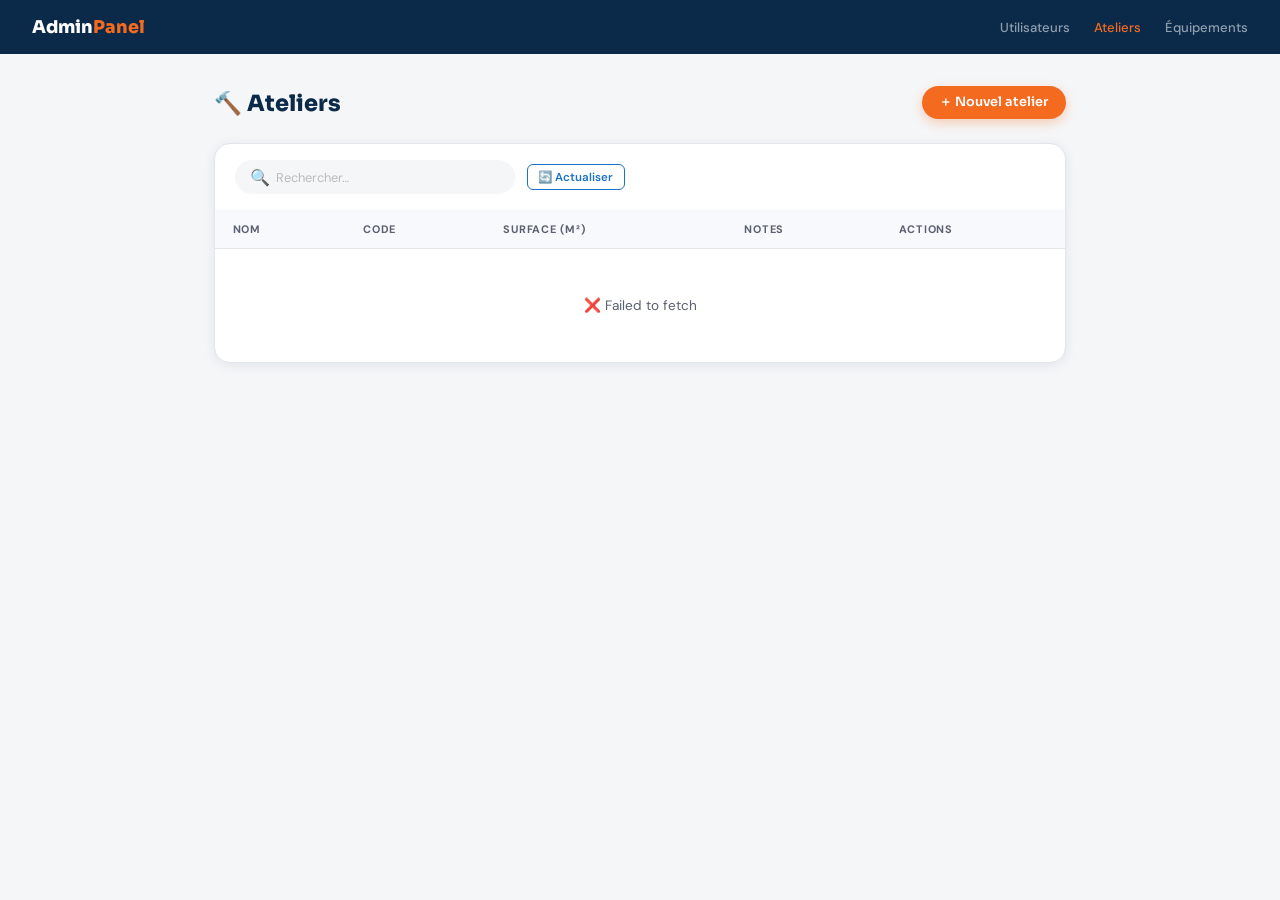
==== ateliers.html @ e9a4a631 "Add files via upload" ====
<!DOCTYPE html>
<html lang="fr">
<head>
  <meta charset="UTF-8" />
  <meta name="viewport" content="width=device-width, initial-scale=1.0" />
  <title>Ateliers</title>
  <link href="https://fonts.googleapis.com/css2?family=Sora:wght@600;700;800&family=DM+Sans:wght@400;500;600&display=swap" rel="stylesheet" />
  <style>
    :root {
      --orange: #F46A1F;
      --orange-pale: #FFF0E6;
      --bleu: #1A73C8;
      --bleu-pale: #E8F3FB;
      --bleu-nuit: #0B2A4A;
      --blanc: #FFFFFF;
      --gris: #F5F6F8;
      --gris-bord: #E2E5EA;
      --gris-texte: #5A6070;
      --noir: #1A1F2E;
      --vert-pale: #E6F9F0;
      --vert: #27AE60;
      --rouge-pale: #FDECEA;
      --rouge: #E74C3C;
      --font-titre: 'Sora', sans-serif;
      --font: 'DM Sans', sans-serif;
      --r: 10px;
      --r-lg: 16px;
      --shadow: 0 2px 12px rgba(11,42,74,.09);
      --shadow-md: 0 6px 24px rgba(11,42,74,.13);
    }
    *, *::before, *::after { box-sizing: border-box; margin: 0; padding: 0; }
    body { font-family: var(--font); background: var(--gris); color: var(--noir); min-height: 100vh; }
    a { color: inherit; text-decoration: none; }
    button { font-family: inherit; cursor: pointer; border: none; background: none; }
    input, textarea { font-family: inherit; font-size: inherit; }

    /* ── Header ── */
    .header {
      background: var(--bleu-nuit);
      padding: 1rem 2rem;
      display: flex; align-items: center; justify-content: space-between;
    }
    .header__logo { font-family: var(--font-titre); font-size: 1.1rem; font-weight: 800; color: var(--blanc); }
    .header__logo span { color: var(--orange); }
    .header__nav { display: flex; gap: 1.5rem; }
    .header__nav a { font-size: .82rem; color: rgba(255,255,255,.55); font-weight: 500; transition: color .2s; }
    .header__nav a:hover, .header__nav a.actif { color: var(--blanc); }
    .header__nav a.actif { color: var(--orange); }

    /* ── Page ── */
    .page { max-width: 900px; margin: 2rem auto; padding: 0 1.5rem 3rem; }

    .page-titre {
      font-family: var(--font-titre); font-size: 1.4rem; font-weight: 800;
      color: var(--bleu-nuit); margin-bottom: 1.5rem;
      display: flex; align-items: center; justify-content: space-between;
    }

    /* ── Boutons ── */
    .btn {
      display: inline-flex; align-items: center; gap: .35rem;
      padding: .5rem 1.1rem; border-radius: 999px;
      font-size: .8rem; font-weight: 600; transition: all .2s; cursor: pointer;
    }
    .btn-primaire { background: var(--orange); color: var(--blanc); box-shadow: 0 4px 12px rgba(244,106,31,.3); }
    .btn-primaire:hover { filter: brightness(1.08); transform: translateY(-1px); }
    .btn-secondaire { background: var(--blanc); color: var(--bleu); border: 1.5px solid var(--bleu); }
    .btn-secondaire:hover { background: var(--bleu); color: var(--blanc); }
    .btn-danger { background: var(--rouge-pale); color: var(--rouge); border: 1.5px solid #f5c6c6; }
    .btn-danger:hover { background: var(--rouge); color: var(--blanc); }
    .btn-sm { padding: .28rem .65rem; font-size: .72rem; border-radius: 6px; }

    /* ── Carte table ── */
    .card {
      background: var(--blanc); border-radius: var(--r-lg);
      box-shadow: var(--shadow); border: 1px solid var(--gris-bord); overflow: hidden;
    }
    .card-header {
      padding: 1rem 1.25rem; border-bottom: 1px solid var(--gris);
      display: flex; align-items: center; gap: .75rem; flex-wrap: wrap;
    }
    .search {
      display: flex; align-items: center; gap: .4rem;
      background: var(--gris); border: 1.5px solid transparent;
      border-radius: 999px; padding: .35rem .85rem; flex: 1; max-width: 280px;
      transition: all .2s;
    }
    .search:focus-within { border-color: var(--bleu); background: var(--blanc); box-shadow: 0 0 0 3px rgba(26,115,200,.1); }
    .search input { border: none; background: transparent; outline: none; font-size: .8rem; width: 100%; color: var(--noir); }
    .search input::placeholder { color: #bbb; }

    /* ── Table ── */
    table { width: 100%; border-collapse: collapse; font-size: .83rem; }
    thead { background: #F8F9FC; }
    thead th {
      padding: .7rem 1.1rem; text-align: left;
      font-size: .68rem; font-weight: 700; color: var(--gris-texte);
      letter-spacing: .07em; text-transform: uppercase;
      border-bottom: 1px solid var(--gris-bord); white-space: nowrap;
    }
    tbody tr { border-bottom: 1px solid var(--gris); transition: background .15s; }
    tbody tr:last-child { border-bottom: none; }
    tbody tr:hover { background: #F8FBFF; }
    td { padding: .8rem 1.1rem; vertical-align: middle; }
    td.nom-cell { font-weight: 600; color: var(--bleu-nuit); }
    td.code-cell { font-family: 'Courier New', monospace; font-size: .75rem; color: var(--gris-texte); }
    td.muted { color: var(--gris-texte); font-size: .8rem; }
    .actions { display: flex; gap: .35rem; }

    .empty { text-align: center; padding: 3rem; color: var(--gris-texte); font-size: .85rem; }
    .spinner-wrap { text-align: center; padding: 3rem; }
    .spinner {
      display: inline-block; width: 26px; height: 26px;
      border: 3px solid var(--gris-bord); border-top-color: var(--orange);
      border-radius: 50%; animation: spin .7s linear infinite;
    }
    @keyframes spin { to { transform: rotate(360deg); } }

    /* ── Modal ── */
    .overlay {
      position: fixed; inset: 0; background: rgba(11,42,74,.5);
      backdrop-filter: blur(4px); display: flex; align-items: center; justify-content: center;
      z-index: 1000; opacity: 0; pointer-events: none; transition: opacity .25s;
    }
    .overlay.ouvert { opacity: 1; pointer-events: all; }
    .modal {
      background: var(--blanc); border-radius: var(--r-lg); width: 100%; max-width: 440px;
      box-shadow: var(--shadow-md);
      transform: translateY(12px) scale(.97); transition: transform .25s;
    }
    .overlay.ouvert .modal { transform: none; }
    .modal-header {
      padding: 1.25rem 1.5rem 1rem; border-bottom: 1px solid var(--gris);
      display: flex; align-items: center; justify-content: space-between;
    }
    .modal-header h2 { font-family: var(--font-titre); font-size: .95rem; font-weight: 700; color: var(--bleu-nuit); }
    .modal-close {
      width: 28px; height: 28px; border-radius: 50%; background: var(--gris);
      display: flex; align-items: center; justify-content: center;
      font-size: .8rem; color: var(--gris-texte); transition: all .2s;
    }
    .modal-close:hover { background: var(--rouge-pale); color: var(--rouge); }
    .modal-body { padding: 1.25rem 1.5rem; display: flex; flex-direction: column; gap: .85rem; }
    .modal-footer { padding: .85rem 1.5rem 1.25rem; display: flex; gap: .6rem; justify-content: flex-end; }

    .champ { display: flex; flex-direction: column; gap: .35rem; }
    .champ label { font-size: .75rem; font-weight: 600; color: var(--bleu-nuit); }
    .champ input, .champ textarea {
      padding: .55rem .8rem; border: 1.5px solid var(--gris-bord);
      border-radius: var(--r); font-size: .85rem; color: var(--noir); outline: none;
      transition: border-color .15s;
    }
    .champ input:focus, .champ textarea:focus { border-color: var(--bleu); box-shadow: 0 0 0 3px rgba(26,115,200,.1); }
    .champ textarea { min-height: 72px; resize: vertical; }
    .champ .erreur-msg { font-size: .7rem; color: var(--rouge); }
    .champ input.err { border-color: var(--rouge); }

    /* ── Confirm ── */
    .confirm-box {
      background: var(--blanc); border-radius: var(--r-lg); padding: 1.75rem;
      max-width: 340px; width: 100%; text-align: center; box-shadow: var(--shadow-md);
      transform: scale(.95); transition: transform .25s;
    }
    .overlay.ouvert .confirm-box { transform: scale(1); }
    .confirm-box .icon { font-size: 2rem; margin-bottom: .75rem; }
    .confirm-box h3 { font-family: var(--font-titre); font-size: .95rem; font-weight: 700; margin-bottom: .4rem; color: var(--bleu-nuit); }
    .confirm-box p { font-size: .8rem; color: var(--gris-texte); margin-bottom: 1.25rem; line-height: 1.5; }
    .confirm-box .actions { justify-content: center; }

    /* ── Toasts ── */
    .toasts { position: fixed; bottom: 1.25rem; right: 1.25rem; display: flex; flex-direction: column; gap: .4rem; z-index: 2000; }
    .toast {
      padding: .65rem 1rem; border-radius: var(--r); font-size: .8rem; font-weight: 500;
      display: flex; align-items: center; gap: .5rem; min-width: 220px;
      box-shadow: var(--shadow); animation: tin .25s ease;
    }
    .toast--ok  { background: var(--vert-pale); color: #1A5C35; border-left: 3px solid var(--vert); }
    .toast--err { background: var(--rouge-pale); color: #7B1A1A; border-left: 3px solid var(--rouge); }
    @keyframes tin { from { opacity:0; transform:translateX(16px); } to { opacity:1; transform:none; } }

    @media (max-width: 600px) {
      .page { padding: 0 .75rem 2rem; margin-top: 1rem; }
      .header { padding: .75rem 1rem; }
      .header__nav { display: none; }
    }
  </style>
</head>
<body>

<header class="header">
  <div class="header__logo">Admin<span>Panel</span></div>
  <nav class="header__nav">
    <a href="admin-utilisateurs.html">Utilisateurs</a>
    <a href="ateliers.html" class="actif">Ateliers</a>
    <a href="#">Équipements</a>
  </nav>
</header>

<div class="page">
  <div class="page-titre">
    🔨 Ateliers
    <button class="btn btn-primaire" onclick="ouvrirCreation()">＋ Nouvel atelier</button>
  </div>

  <div class="card">
    <div class="card-header">
      <div class="search">
        <span>🔍</span>
        <input type="text" id="recherche" placeholder="Rechercher…" oninput="filtrer()" />
      </div>
      <button class="btn btn-secondaire btn-sm" onclick="charger()">🔄 Actualiser</button>
    </div>

    <table>
      <thead>
        <tr>
          <th>Nom</th>
          <th>Code</th>
          <th>Surface (m²)</th>
          <th>Notes</th>
          <th>Actions</th>
        </tr>
      </thead>
      <tbody id="tbody">
        <tr><td colspan="5" class="spinner-wrap"><div class="spinner"></div></td></tr>
      </tbody>
    </table>
  </div>
</div>

<!-- Modal création / édition -->
<div class="overlay" id="overlayForm">
  <div class="modal">
    <div class="modal-header">
      <h2 id="modalTitre">Nouvel atelier</h2>
      <button class="modal-close" onclick="fermer('overlayForm')">✕</button>
    </div>
    <div class="modal-body">
      <div class="champ">
        <label>Nom *</label>
        <input type="text" id="fNom" placeholder="Ex : Atelier Mécanique" />
        <span class="erreur-msg" id="eNom"></span>
      </div>
      <div class="champ">
        <label>Code</label>
        <input type="text" id="fCode" placeholder="Ex : ATL-001" style="font-family:'Courier New',monospace" />
      </div>
      <div class="champ">
        <label>Surface (m²)</label>
        <input type="number" id="fSurface" placeholder="Ex : 250" min="0" />
      </div>
      <div class="champ">
        <label>Notes</label>
        <textarea id="fNotes" placeholder="Description, remarques…"></textarea>
      </div>
    </div>
    <div class="modal-footer">
      <button class="btn btn-secondaire" onclick="fermer('overlayForm')">Annuler</button>
      <button class="btn btn-primaire" id="btnSave" onclick="sauvegarder()">Créer</button>
    </div>
  </div>
</div>

<!-- Modal confirmation suppression -->
<div class="overlay" id="overlayConfirm">
  <div class="confirm-box">
    <div class="icon">🗑️</div>
    <h3>Supprimer cet atelier ?</h3>
    <p id="confirmTexte">Cette action est irréversible.</p>
    <div class="actions" style="display:flex;gap:.6rem;justify-content:center">
      <button class="btn btn-secondaire" onclick="fermer('overlayConfirm')">Annuler</button>
      <button class="btn btn-danger" id="btnConfirm">Supprimer</button>
    </div>
  </div>
</div>

<div class="toasts" id="toasts"></div>

<script>
  const URL  = 'https://yabkcdgdyavqfenjqqpy.supabase.co';
  const KEY  = 'eyJhbGciOiJIUzI1NiIsInR5cCI6IkpXVCJ9.eyJpc3MiOiJzdXBhYmFzZSIsInJlZiI6InlhYmtjZGdkeWF2cWZlbmpxcXB5Iiwicm9sZSI6ImFub24iLCJpYXQiOjE3NzgxMTQyNjMsImV4cCI6MjA5MzY5MDI2M30.4DC3Rmr_GLHegLFbB76ewJqmKFsszNnyOjcOK4EzpGs';
  const H    = { 'apikey': KEY, 'Authorization': `Bearer ${KEY}`, 'Content-Type': 'application/json', 'Prefer': 'return=representation' };

  let tous = [], editId = null;

  async function charger() {
    tbody().innerHTML = `<tr><td colspan="5" class="spinner-wrap"><div class="spinner"></div></td></tr>`;
    try {
      const r = await fetch(`${URL}/rest/v1/ateliers?select=*&order=nom.asc`, { headers: H });
      if (!r.ok) throw new Error(await r.text());
      tous = await r.json();
      filtrer();
    } catch(e) {
      tbody().innerHTML = `<tr><td colspan="5" class="empty">❌ ${e.message}</td></tr>`;
    }
  }

  function filtrer() {
    const q = document.getElementById('recherche').value.toLowerCase();
    const data = tous.filter(a =>
      (a.nom||'').toLowerCase().includes(q) ||
      (a.code||'').toLowerCase().includes(q) ||
      (a.notes||'').toLowerCase().includes(q)
    );
    if (!data.length) {
      tbody().innerHTML = `<tr><td colspan="5" class="empty">Aucun atelier trouvé</td></tr>`;
      return;
    }
    tbody().innerHTML = data.map(a => `
      <tr>
        <td class="nom-cell">${esc(a.nom)}</td>
        <td class="code-cell">${esc(a.code || '—')}</td>
        <td class="muted">${a.surface != null ? a.surface + ' m²' : '—'}</td>
        <td class="muted" style="max-width:220px;white-space:nowrap;overflow:hidden;text-overflow:ellipsis">${esc(a.notes||'—')}</td>
        <td>
          <div class="actions">
            <button class="btn btn-secondaire btn-sm" onclick="ouvrirEdition(${a.id})">✏️ Modifier</button>
            <button class="btn btn-danger btn-sm" onclick="confirmerSuppr(${a.id}, '${esc(a.nom)}')">🗑️</button>
          </div>
        </td>
      </tr>`).join('');
  }

  function tbody() { return document.getElementById('tbody'); }

  /* ── Création ── */
  function ouvrirCreation() {
    editId = null;
    document.getElementById('modalTitre').textContent = 'Nouvel atelier';
    document.getElementById('btnSave').textContent = 'Créer';
    document.getElementById('fNom').value = '';
    document.getElementById('fCode').value = '';
    document.getElementById('fSurface').value = '';
    document.getElementById('fNotes').value = '';
    document.getElementById('eNom').textContent = '';
    document.getElementById('fNom').classList.remove('err');
    ouvrir('overlayForm');
  }

  /* ── Édition ── */
  function ouvrirEdition(id) {
    const a = tous.find(x => x.id === id);
    if (!a) return;
    editId = id;
    document.getElementById('modalTitre').textContent = 'Modifier l\'atelier';
    document.getElementById('btnSave').textContent = 'Enregistrer';
    document.getElementById('fNom').value     = a.nom || '';
    document.getElementById('fCode').value    = a.code || '';
    document.getElementById('fSurface').value = a.surface != null ? a.surface : '';
    document.getElementById('fNotes').value   = a.notes || '';
    document.getElementById('eNom').textContent = '';
    document.getElementById('fNom').classList.remove('err');
    ouvrir('overlayForm');
  }

  /* ── Sauvegarde ── */
  async function sauvegarder() {
    const nom     = document.getElementById('fNom').value.trim();
    const code    = document.getElementById('fCode').value.trim() || null;
    const surface = document.getElementById('fSurface').value !== '' ? parseFloat(document.getElementById('fSurface').value) : null;
    const notes   = document.getElementById('fNotes').value.trim() || null;

    if (!nom) {
      document.getElementById('fNom').classList.add('err');
      document.getElementById('eNom').textContent = 'Le nom est requis';
      return;
    }
    document.getElementById('fNom').classList.remove('err');
    document.getElementById('eNom').textContent = '';

    const btn = document.getElementById('btnSave');
    btn.disabled = true; btn.textContent = '⏳…';

    const payload = { nom, code, surface, notes };
    try {
      if (editId) {
        const r = await fetch(`${URL}/rest/v1/ateliers?id=eq.${editId}`, { method:'PATCH', headers: H, body: JSON.stringify(payload) });
        if (!r.ok) throw new Error(await r.text());
        toast('Atelier modifié ✓', 'ok');
      } else {
        const r = await fetch(`${URL}/rest/v1/ateliers`, { method:'POST', headers: H, body: JSON.stringify(payload) });
        if (!r.ok) throw new Error(await r.text());
        toast('Atelier créé ✓', 'ok');
      }
      fermer('overlayForm');
      charger();
    } catch(e) {
      toast('Erreur : ' + e.message, 'err');
    } finally {
      btn.disabled = false;
      btn.textContent = editId ? 'Enregistrer' : 'Créer';
    }
  }

  /* ── Suppression ── */
  function confirmerSuppr(id, nom) {
    document.getElementById('confirmTexte').textContent = `Supprimer « ${nom} » ? Cette action est irréversible.`;
    document.getElementById('btnConfirm').onclick = () => supprimer(id);
    ouvrir('overlayConfirm');
  }

  async function supprimer(id) {
    fermer('overlayConfirm');
    try {
      const r = await fetch(`${URL}/rest/v1/ateliers?id=eq.${id}`, { method:'DELETE', headers: {...H, 'Prefer':'return=minimal'} });
      if (!r.ok) throw new Error(await r.text());
      toast('Atelier supprimé', 'ok');
      charger();
    } catch(e) {
      toast('Erreur : ' + e.message, 'err');
    }
  }

  /* ── Modals ── */
  function ouvrir(id) { document.getElementById(id).classList.add('ouvert'); }
  function fermer(id) { document.getElementById(id).classList.remove('ouvert'); }
  document.querySelectorAll('.overlay').forEach(el => el.addEventListener('click', e => { if (e.target === el) fermer(el.id); }));
  document.addEventListener('keydown', e => { if (e.key === 'Escape') document.querySelectorAll('.overlay.ouvert').forEach(el => fermer(el.id)); });

  /* ── Toast ── */
  function toast(msg, type) {
    const el = document.createElement('div');
    el.className = `toast toast--${type}`;
    el.innerHTML = `<span>${type==='ok'?'✅':'❌'}</span><span>${msg}</span>`;
    document.getElementById('toasts').appendChild(el);
    setTimeout(() => el.remove(), 3500);
  }

  /* ── Utils ── */
  function esc(s) { return String(s).replace(/&/g,'&amp;').replace(/</g,'&lt;').replace(/>/g,'&gt;').replace(/"/g,'&quot;').replace(/'/g,'&#39;'); }

  charger();
</script>
</body>
</html>
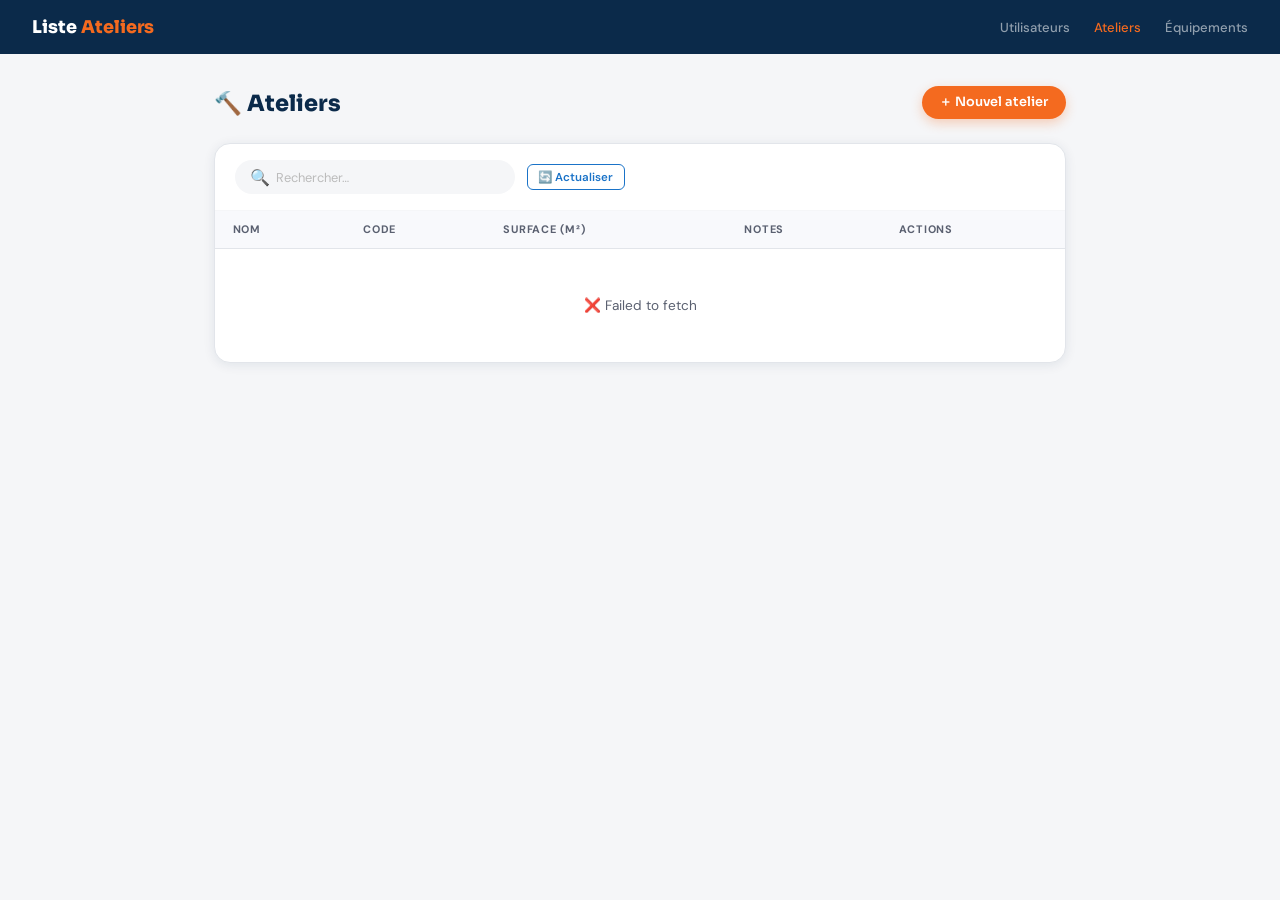
==== commit 378aa5e3: "Update ateliers.html" ====
--- a/ateliers.html
+++ b/ateliers.html
@@ -188,7 +188,7 @@
 <body>
 
 <header class="header">
-  <div class="header__logo">Admin<span>Panel</span></div>
+  <div class="header__logo">Liste<span> Ateliers</span></div>
   <nav class="header__nav">
     <a href="admin-utilisateurs.html">Utilisateurs</a>
     <a href="ateliers.html" class="actif">Ateliers</a>
